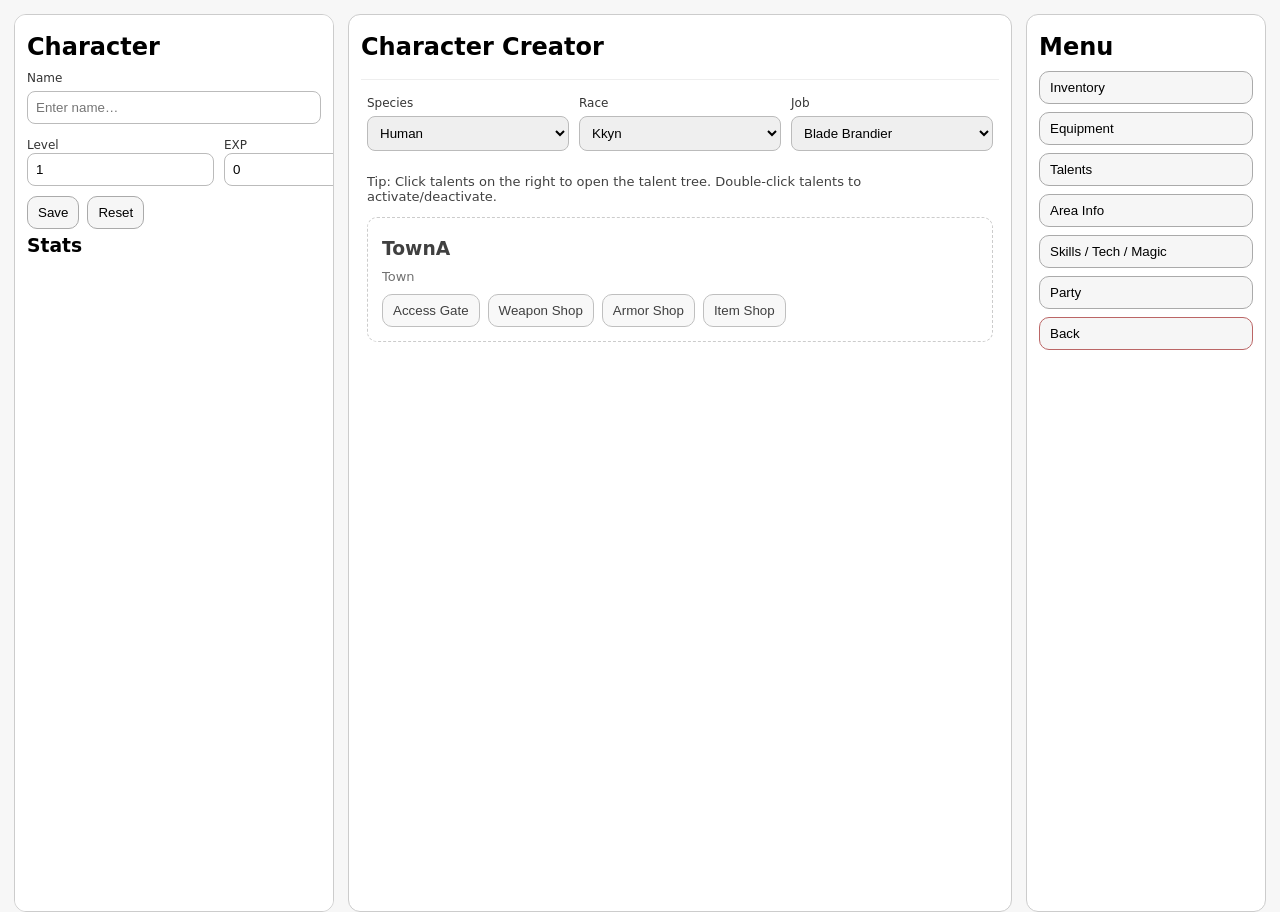
==== index.html @ e61d6c0c "Update index.html" ====
<!doctype html>
<html lang="en">
<head>
  <meta charset="utf-8" />
  <meta name="viewport" content="width=device-width, initial-scale=1" />
  <title>Dream Game Stat Tester</title>
  <link rel="stylesheet" href="style.css" />
  <script src="script.js" defer></script>
</head>
<body>
  <div class="app">

    <!-- LEFT: Always-on character sheet -->
    <aside class="panel left">
      <h2>Character</h2>

      <div class="char-meta">
        <div class="field">
          <label>Name</label>
          <input id="charName" type="text" placeholder="Enter name…" />
        </div>

        <div class="field two">
          <div>
            <label>Level</label>
            <input id="charLevel" type="number" min="1" value="1" />
          </div>
          <div>
            <label>EXP</label>
            <input id="charExp" type="number" min="0" value="0" />
          </div>
        </div>

        <div class="save-row">
          <button id="btnSave">Save</button>
          <button id="btnReset">Reset</button>
        </div>
      </div>

      <h3>Stats</h3>
      <div id="statsTable" class="stats-table"></div>
    </aside>

    <!-- CENTER: Main content -->
    <main class="panel center">
      <div id="centerHeader" class="center-header">
        <h2 id="centerTitle">Character Creator</h2>
      </div>

      <section id="centerContent" class="center-content">
        <!-- Character Creator View -->
        <div id="viewCreator" class="view">
          <div class="creator-grid">
            <div class="field">
              <label>Species</label>
              <select id="species"></select>
            </div>

            <div class="field">
              <label>Race</label>
              <select id="race"></select>
            </div>

            <div class="field">
              <label>Job</label>
              <select id="job"></select>
            </div>
          </div>

          <p class="hint">
            Tip: Click talents on the right to open the talent tree. Double-click talents to activate/deactivate.
          </p>
        </div>

        <!-- Talents View -->
        <div id="viewTalents" class="view hidden">
          <div class="layout">
            <div>
              <div id="tree"></div>
            </div>
            <div>
              <h3>Preview</h3>
              <pre id="preview">(click a talent)</pre>
            </div>
          </div>
        </div>

        <section id="viewPlaceholder" class="placeholder">
          <h3 id="areaName">TownA</h3>
          <div class="hint" id="areaType">Town</div>
        
          <div class="save-row" style="margin-top:10px;">
            <button id="btnAccessGate">Access Gate</button>
            <button id="btnWeaponShop">Weapon Shop</button>
            <button id="btnArmorShop">Armor Shop</button>
            <button id="btnItemShop">Item Shop</button>
          </div>
        
          <!-- Gate UI lives inside Area Info (collapsed by default) -->
          <div id="gatePanel" class="hidden" style="margin-top:12px;">
            <h3>Gate of the Goddess</h3>
        
            <div class="creator-grid">
              <div class="field">
                <label>Keyword 1</label>
                <input id="gateWord1" placeholder="e.g., Dusk" />
              </div>
              <div class="field">
                <label>Keyword 2</label>
                <input id="gateWord2" placeholder="e.g., Howling" />
              </div>
              <div class="field">
                <label>Keyword 3</label>
                <input id="gateWord3" placeholder="e.g., Cathedral" />
              </div>
            </div>
        
            <div class="save-row" style="margin-top:10px;">
              <button id="btnOpenGate">Open Gate</button>
              <button id="btnCloseGate">Close</button>
            </div>
        
            <pre id="gateOutput" style="margin-top:10px;">(enter 3 keywords)</pre>
          </div>
        </section>
      </section>
    </main>

    <!-- RIGHT: Navigation -->
    <aside class="panel right">
      <h2>Menu</h2>
      <div class="nav">
        <button class="navbtn" data-view="inventory">Inventory</button>
        <button class="navbtn" data-view="equipment">Equipment</button>
        <button class="navbtn" data-view="talents">Talents</button>
        <button class="navbtn" data-view="area">Area Info</button>
        <button class="navbtn" data-view="skills">Skills / Tech / Magic</button>
        <button class="navbtn" data-view="party">Party</button>
        <button class="navbtn danger" data-view="back">Back</button>
      </div>
    </aside>

  </div>

  
</body>

</html>
---- style.css ----
:root { --gap: 14px; }

body {
  margin: 0;
  font-family: system-ui, Arial, sans-serif;
  background: #f7f7f7;
}

/* ─────────────────────────────
   3-panel app layout
───────────────────────────── */
.app {
  display: grid;
  grid-template-columns: 320px minmax(520px, 1fr) 240px;
  gap: var(--gap);
  padding: var(--gap);
  height: 100vh;
  box-sizing: border-box;
}

.panel {
  border: 1px solid #ccc;
  border-radius: 12px;
  padding: 12px;
  background: #fff;
  overflow: auto;
}

.left, .right {
  position: sticky;
  top: 0;
  height: calc(100vh - (2 * var(--gap)));
}

/* ─────────────────────────────
   Typography
───────────────────────────── */
h2, h3 { margin: 6px 0 10px; }

pre {
  background: #f4f4f4;
  padding: 12px;
  border-radius: 8px;
  margin: 0;
}

/* ─────────────────────────────
   Form fields (creator + character meta)
───────────────────────────── */
.field {
  display: grid;
  gap: 6px;
  margin-bottom: 10px;
}

.field label {
  font-size: 12px;
  opacity: 0.8;
}

.field input,
.field select {
  padding: 8px;
  border: 1px solid #bbb;
  border-radius: 8px;
}

.field.two {
  grid-template-columns: 1fr 1fr;
  gap: 10px;
}

.save-row {
  display: flex;
  gap: 8px;
}

button {
  padding: 8px 10px;
  border: 1px solid #aaa;
  border-radius: 10px;
  background: #f6f6f6;
  cursor: pointer;
}

button:hover { filter: brightness(0.98); }
button.danger { border-color: #b66; }

/* ─────────────────────────────
   Center area
───────────────────────────── */
.center-header {
  border-bottom: 1px solid #eee;
  padding-bottom: 8px;
  margin-bottom: 10px;
}

.center-content { padding: 6px; }

.creator-grid {
  display: grid;
  grid-template-columns: repeat(3, minmax(160px, 1fr));
  gap: 10px;
  align-items: end;
}

.hint { font-size: 13px; opacity: 0.75; }

.hidden { display: none; }

.placeholder {
  opacity: 0.75;
  border: 1px dashed #bbb;
  border-radius: 10px;
  padding: 14px;
}

/* ─────────────────────────────
   Right menu
───────────────────────────── */
.nav { display: grid; gap: 8px; }
.navbtn { width: 100%; text-align: left; }

/* ─────────────────────────────
   Left stats panel
───────────────────────────── */
.stats-table { display: grid; gap: 6px; }

.stat-row {
  display: grid;
  grid-template-columns: 54px 1fr;
  gap: 10px;
  align-items: center;
  padding: 6px 8px;
  border: 1px solid #eee;
  border-radius: 10px;
}

.stat-key { font-weight: 700; font-size: 12px; opacity: 0.8; }
.stat-val { font-variant-numeric: tabular-nums; }

/* ─────────────────────────────
   Talents view layout + tree
───────────────────────────── */
.layout {
  display: grid;
  grid-template-columns: 1fr 360px;
  gap: 16px;
  align-items: start;
}

#tree {
  display: grid;
  grid-template-columns: repeat(5, 1fr);
  grid-template-rows: repeat(5, auto);
  gap: 12px;
  align-items: center;
  justify-items: center;
  padding: 12px;
}

.talent {
  width: 140px;
  min-height: 64px;
  border: 1px solid #aaa;
  border-radius: 8px;
  padding: 8px;
  text-align: center;
  background: #fafafa;
  user-select: none;
  cursor: pointer;
}

.talent.active { border-width: 2px; }
.talent.locked { opacity: 0.45; }
.talent .req { font-size: 12px; opacity: 0.8; margin-top: 6px; }
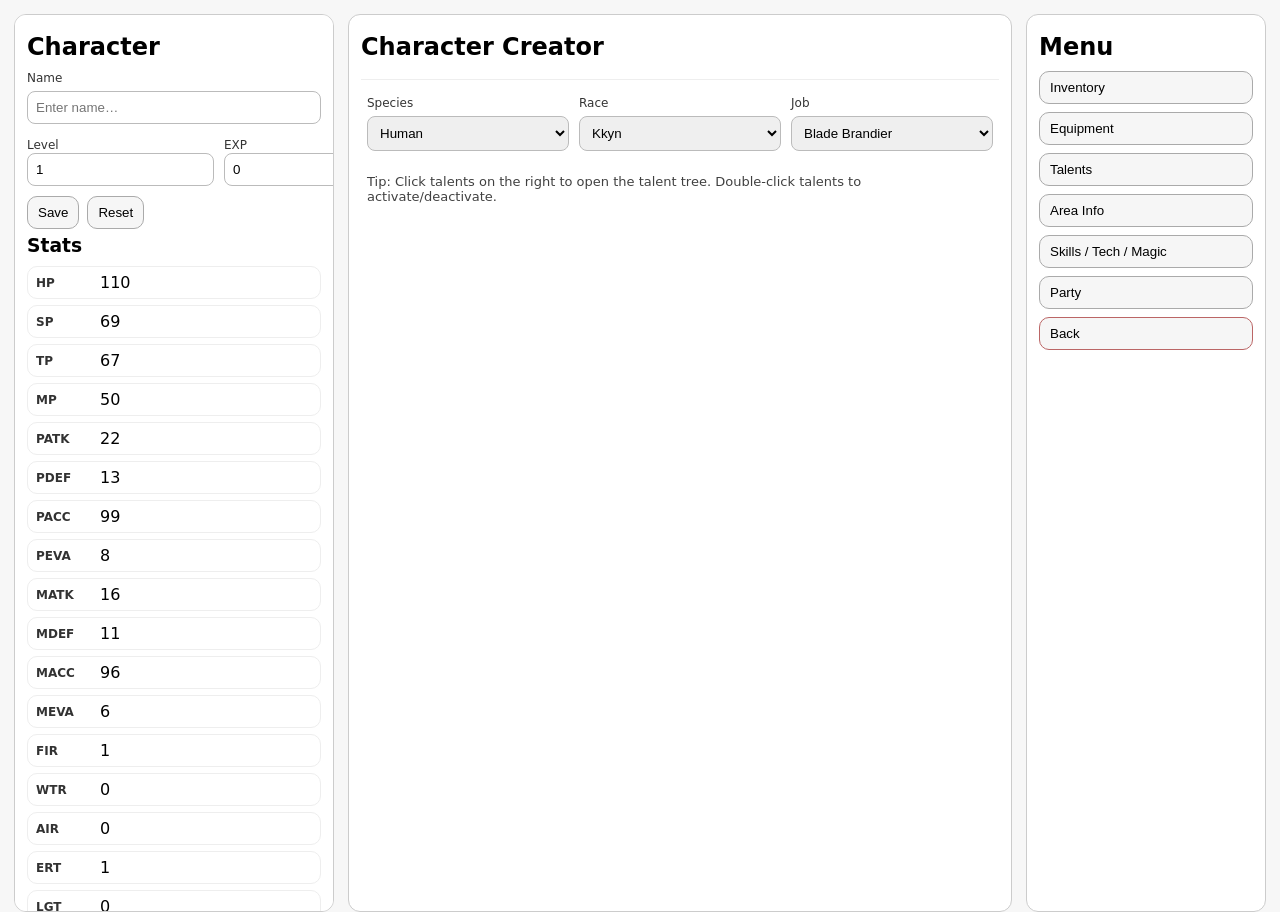
==== commit be6a4272: "Update index.html" ====
--- a/index.html
+++ b/index.html
@@ -89,12 +89,19 @@
           <h3 id="areaName">TownA</h3>
           <div class="hint" id="areaType">Town</div>
         
-          <div class="save-row" style="margin-top:10px;">
-            <button id="btnAccessGate">Access Gate</button>
-            <button id="btnWeaponShop">Weapon Shop</button>
-            <button id="btnArmorShop">Armor Shop</button>
-            <button id="btnItemShop">Item Shop</button>
-          </div>
+            <div class="save-row" style="margin-top:10px;">
+              <button id="btnAccessGate">Access Gate</button>
+            
+              <!-- Town-only -->
+              <button id="btnWeaponShop">Weapon Shop</button>
+              <button id="btnArmorShop">Armor Shop</button>
+              <button id="btnItemShop">Item Shop</button>
+            
+              <!-- Area-only -->
+              <button id="btnEnterArea">Enter Area</button>
+              <button id="btnNextRoom">Next Room</button>
+              <button id="btnReturnTown">Return to Town</button>
+            </div>
         
           <!-- Gate UI lives inside Area Info (collapsed by default) -->
           <div id="gatePanel" class="hidden" style="margin-top:12px;">
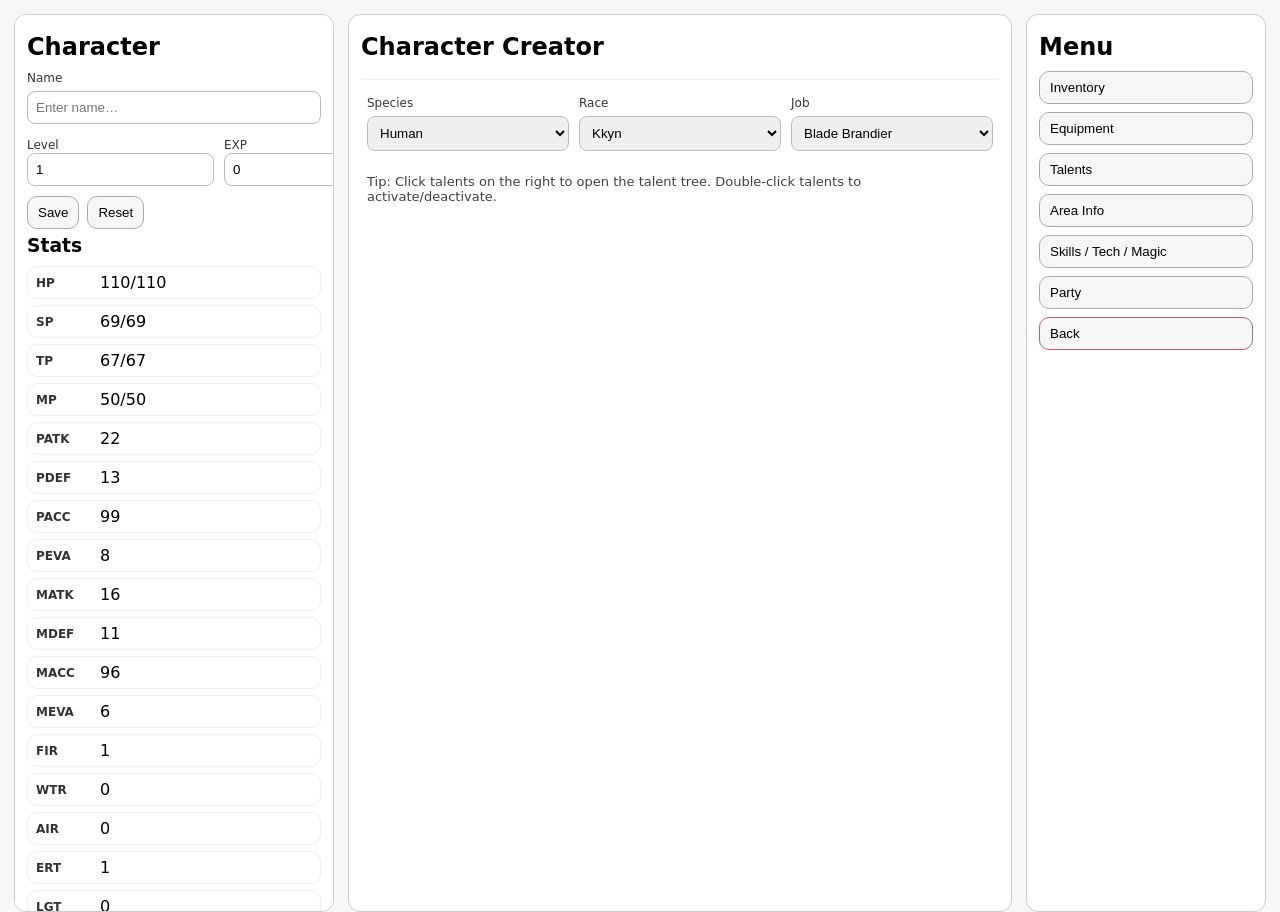
==== commit 5415b575: "Update index.html" ====
--- a/index.html
+++ b/index.html
@@ -89,21 +89,22 @@
           <h3 id="areaName">TownA</h3>
           <div class="hint" id="areaType">Town</div>
         
-            <div class="save-row" style="margin-top:10px;">
-              <button id="btnAccessGate">Access Gate</button>
-            
-              <!-- Town-only -->
-              <button id="btnWeaponShop">Weapon Shop</button>
-              <button id="btnArmorShop">Armor Shop</button>
-              <button id="btnItemShop">Item Shop</button>
-            
-              <!-- Area-only -->
-              <button id="btnEnterArea">Enter Area</button>
-              <button id="btnNextRoom">Next Room</button>
-              <button id="btnReturnTown">Return to Town</button>
-            </div>
+          <!-- Town controls -->
+          <div class="save-row" style="margin-top:10px;">
+            <button id="btnAccessGate">Access Gate</button>
+            <button id="btnWeaponShop">Weapon Shop</button>
+            <button id="btnArmorShop">Armor Shop</button>
+            <button id="btnItemShop">Item Shop</button>
+          </div>
         
-          <!-- Gate UI lives inside Area Info (collapsed by default) -->
+          <!-- Area controls (hidden until in Field/Dungeon) -->
+          <div class="save-row" style="margin-top:10px;">
+            <button id="btnEnterArea" class="hidden">Enter Area</button>
+            <button id="btnNextRoom" class="hidden" disabled>Next Room</button>
+            <button id="btnReturnTown" class="hidden">Return to Town</button>
+          </div>
+        
+          <!-- Gate UI (Town only; your JS will hide it in areas) -->
           <div id="gatePanel" class="hidden" style="margin-top:12px;">
             <h3>Gate of the Goddess</h3>
         
@@ -126,9 +127,27 @@
               <button id="btnOpenGate">Open Gate</button>
               <button id="btnCloseGate">Close</button>
             </div>
+          </div>
         
-            <pre id="gateOutput" style="margin-top:10px;">(enter 3 keywords)</pre>
+          <!-- Info + Room UI (shown when entered) -->
+          <pre id="gateOutput" style="margin-top:10px;">(enter 3 keywords)</pre>
+        
+          <div id="roomCard" class="hidden" style="margin-top:12px;">
+            <h3 id="roomTitle">Room</h3>
+            <div class="hint" id="roomSubtitle">(not entered)</div>
+        
+            <div class="save-row" style="margin-top:10px;">
+              <button id="btnResolveRoom">Resolve Room</button>
+            </div>
+            <div class="save-row" style="margin-top:10px;">
+              <button id="btnAttack" class="hidden">Attack</button>
+              <button id="btnFlee" class="hidden">Flee</button>
+            </div>
+            <pre id="roomLog" style="margin-top:10px;">(no room yet)</pre>
+
           </div>
+        <!-- NEW: Inventory Panel -->
+        <div id="inventoryPanel" class="hidden"></div>
         </section>
       </section>
     </main>
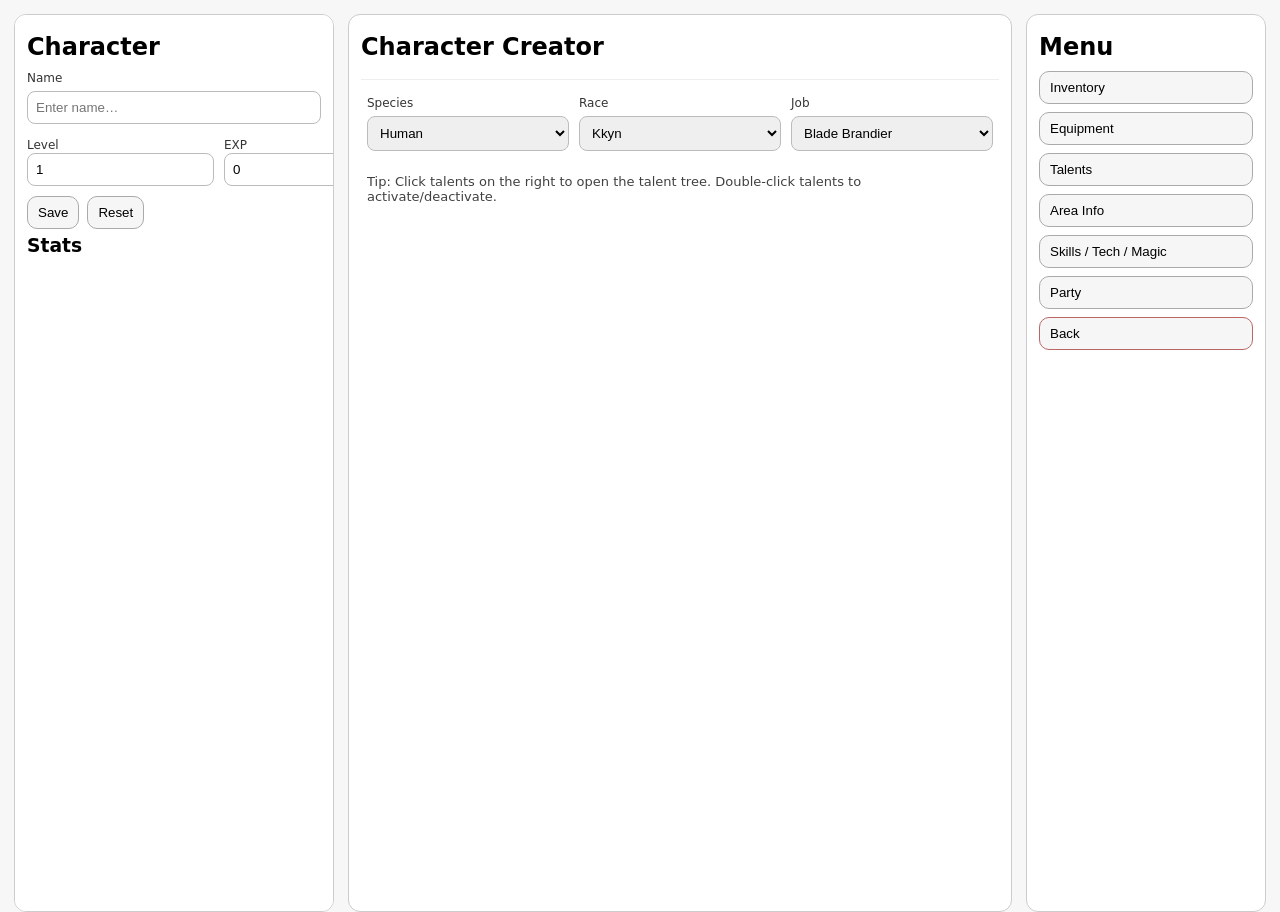
==== commit 71992b09: "Upload new scripts w/ equipment" ====
--- a/index.html
+++ b/index.html
@@ -148,6 +148,8 @@
           </div>
         <!-- NEW: Inventory Panel -->
         <div id="inventoryPanel" class="hidden"></div>
+        <!-- NEW: Equipment Panel -->
+        <div id="equipmentPanel" class="hidden"></div>
         </section>
       </section>
     </main>
--- a/style.css
+++ b/style.css
@@ -113,6 +113,47 @@
   border: 1px dashed #bbb;
   border-radius: 10px;
   padding: 14px;
+  
+}
+
+.inv-header {
+  display: flex;
+  justify-content: space-between;
+  gap: 10px;
+  align-items: center;
+  margin-bottom: 10px;
+}
+
+.inv-gil {
+  font-weight: 700;
+  border: 1px solid #eee;
+  padding: 6px 10px;
+  border-radius: 10px;
+  background: #fafafa;
+}
+
+.inv-list {
+  display: grid;
+  gap: 8px;
+}
+
+.inv-item {
+  display: grid;
+  grid-template-columns: 1fr auto;
+  gap: 10px;
+  align-items: center;
+  padding: 8px 10px;
+  border: 1px solid #eee;
+  border-radius: 10px;
+}
+
+.inv-item .name {
+  font-weight: 600;
+}
+
+.inv-item .qty {
+  font-variant-numeric: tabular-nums;
+  opacity: 0.85;
 }
 
 /* ─────────────────────────────
@@ -174,3 +215,17 @@
 .talent.active { border-width: 2px; }
 .talent.locked { opacity: 0.45; }
 .talent .req { font-size: 12px; opacity: 0.8; margin-top: 6px; }
+
+
+/* ─────────────────────────────
+   Equipment panel
+───────────────────────────── */
+.eq-grid{display:grid;gap:10px;}
+.eq-slot{display:grid;grid-template-columns:120px 1fr auto;gap:10px;align-items:center;padding:8px 10px;border:1px solid #eee;border-radius:10px;}
+.eq-slot .slot{font-weight:700;font-size:12px;opacity:0.8;}
+.eq-slot .item{font-weight:600;}
+.eq-slot .empty{opacity:0.6;font-style:italic;}
+.smallbtn{padding:6px 8px;border-radius:10px;font-size:12px;}
+.xp-box{margin-top:12px;padding:10px;border:1px solid #eee;border-radius:10px;background:#fafafa;}
+.xp-list{display:grid;gap:6px;margin-top:8px;}
+.xp-row{display:grid;grid-template-columns:1fr auto;gap:10px;align-items:center;padding:6px 8px;border:1px solid #eee;border-radius:10px;background:#fff;}
